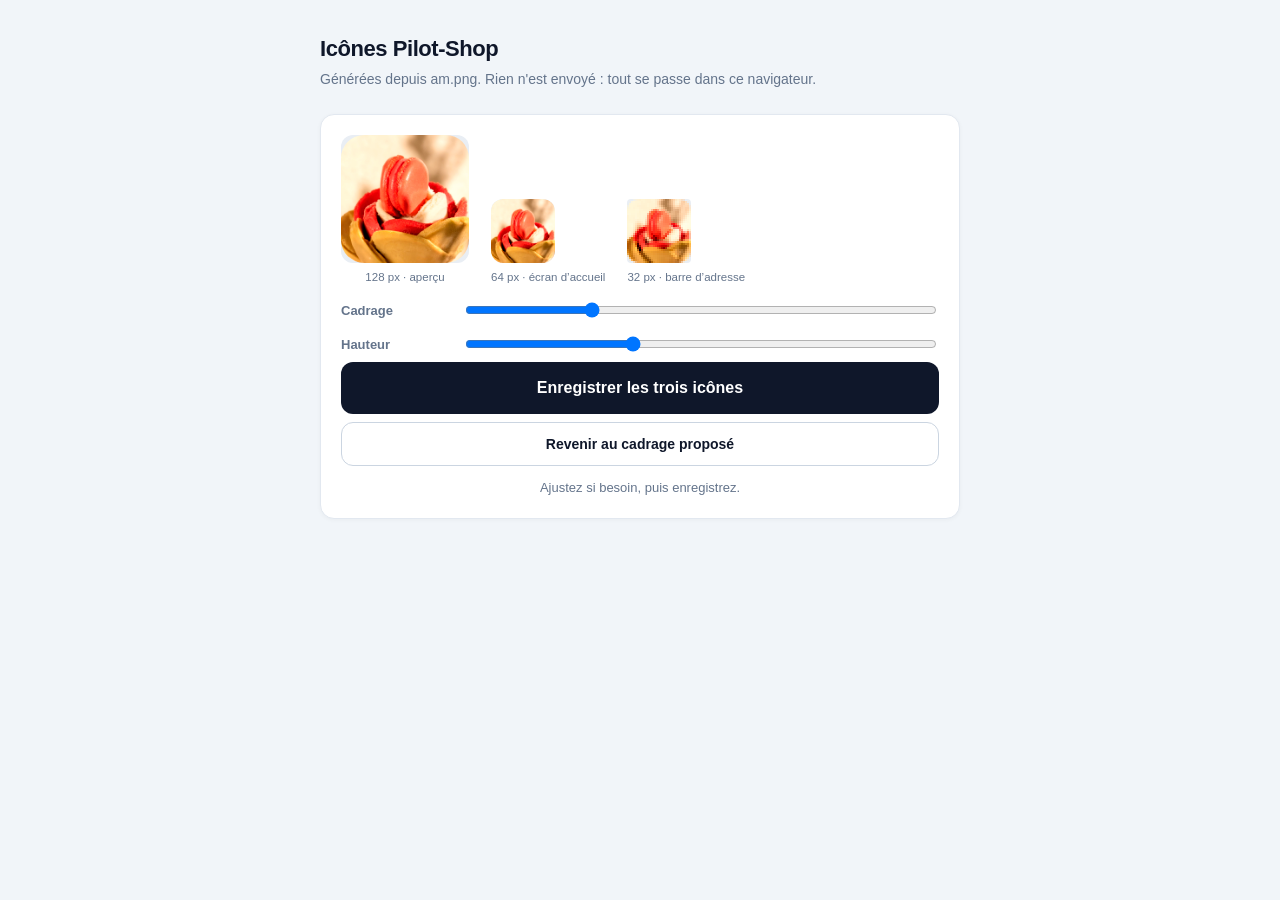
==== scripts/icones.html @ 74aa82da "fermeture: liste reelle en un seul bloc, filtrage saisonnier" ====
<!doctype html>
<html lang="fr">
<meta charset="utf-8">
<title>Icônes Pilot-Shop</title>
<!--
  scripts/icones.html
  Génère les trois icônes de l'application à partir de am.png.

  Le transfert des images depuis l'assistant coûterait un demi-mégaoctet encodé ;
  le navigateur fait le même travail en une seconde, sur votre poste.

  MODE D'EMPLOI
    1. Ouvrir ce fichier dans Chrome (double-clic).
    2. Vérifier l'aperçu, notamment la vignette à 32 px : c'est la taille réelle
       dans la barre d'adresse, et c'est là qu'une photo devient illisible.
    3. Cliquer sur « Enregistrer les trois icônes ».
    4. Déplacer les fichiers téléchargés dans le dossier icons/, en écrasant
       les anciens.
-->
<style>
  body{font:15px/1.5 -apple-system,BlinkMacSystemFont,'Segoe UI',Roboto,sans-serif;
       background:#F1F5F9;color:#0F172A;margin:0;padding:32px;display:flex;
       justify-content:center}
  .in{max-width:640px;width:100%}
  h1{font-size:22px;font-weight:800;letter-spacing:-.02em;margin:0 0 4px}
  p.sub{color:#64748B;margin:0 0 24px;font-size:14px}
  .card{background:#fff;border:1px solid #E2E8F0;border-radius:14px;
        box-shadow:0 1px 4px rgba(0,0,0,.04);padding:20px;margin-bottom:14px}
  .apercus{display:flex;align-items:flex-end;gap:22px;flex-wrap:wrap}
  .ap{text-align:center}
  .ap img{display:block;border-radius:12px;background:#E9EEF4}
  .ap span{display:block;font-size:11.5px;color:#64748B;margin-top:6px}
  .ap.petit img{border-radius:4px;image-rendering:pixelated}
  button{width:100%;min-height:52px;border:0;border-radius:12px;background:#0F172A;
         color:#fff;font-size:16px;font-weight:600;cursor:pointer;margin-top:8px}
  button:active{background:#000}
  button.clair{background:#fff;color:#0F172A;border:1px solid #CBD5E1;min-height:44px;
               font-size:14px}
  .reglage{display:flex;align-items:center;gap:12px;margin-top:14px}
  .reglage label{flex:0 0 110px;font-size:13px;font-weight:600;color:#64748B}
  .reglage input{flex:1}
  .etat{font-size:13px;color:#64748B;margin-top:12px;text-align:center}
  .err{background:#FEF2F2;color:#991B1B;border-radius:12px;padding:14px;font-size:14px}
</style>

<div class="in">
  <h1>Icônes Pilot-Shop</h1>
  <p class="sub">Générées depuis am.png. Rien n'est envoyé : tout se passe dans ce navigateur.</p>

  <div class="card">
    <div class="apercus" id="apercus"></div>

    <div class="reglage">
      <label for="zoom">Cadrage</label>
      <input type="range" id="zoom" min="24" max="70" value="36">
    </div>
    <div class="reglage">
      <label for="haut">Hauteur</label>
      <input type="range" id="haut" min="10" max="70" value="31">
    </div>

    <button id="go">Enregistrer les trois icônes</button>
    <button class="clair" id="reset">Revenir au cadrage proposé</button>
    <div class="etat" id="etat">Ajustez si besoin, puis enregistrez.</div>
  </div>
</div>

<script>
/* On lit am.png à la racine du projet — ce fichier vit dans scripts/. */
const SOURCE = '../am.png';
const TAILLES = [192, 512, 180];

const img = new Image();
let pret = false;

img.onload = () => { pret = true; dessiner(); };
img.onerror = () => {
  document.getElementById('apercus').innerHTML =
    '<div class="err">am.png introuvable. Ce fichier doit rester dans scripts/, ' +
    'et am.png à la racine du projet.</div>';
};
img.src = SOURCE;

/* Découpe carrée, contraste et saturation relevés — une photo réduite perd les
   deux —, puis coins arrondis comme une icône d'application. */
function fabriquer(taille) {
  const zoom = +document.getElementById('zoom').value / 100;
  const haut = +document.getElementById('haut').value / 100;

  const cote = Math.min(img.width, img.height) * zoom;
  const cx = img.width * 0.49, cy = img.height * haut;
  const sx = Math.max(0, Math.min(cx - cote / 2, img.width - cote));
  const sy = Math.max(0, Math.min(cy - cote / 2, img.height - cote));

  const cv = document.createElement('canvas');
  cv.width = cv.height = taille;
  const ctx = cv.getContext('2d');

  const r = taille * 0.18;
  ctx.beginPath();
  ctx.moveTo(r, 0);
  ctx.arcTo(taille, 0, taille, taille, r);
  ctx.arcTo(taille, taille, 0, taille, r);
  ctx.arcTo(0, taille, 0, 0, r);
  ctx.arcTo(0, 0, taille, 0, r);
  ctx.closePath();
  ctx.clip();

  ctx.imageSmoothingQuality = 'high';
  ctx.filter = 'saturate(1.18) contrast(1.12)';
  ctx.drawImage(img, sx, sy, cote, cote, 0, 0, taille, taille);
  return cv;
}

function dessiner() {
  if (!pret) return;
  const zone = document.getElementById('apercus');
  zone.innerHTML = '';
  [[128, 'aperçu'], [64, 'écran d’accueil'], [32, 'barre d’adresse']].forEach(([n, lb]) => {
    const cv = fabriquer(n);
    const d = document.createElement('div');
    d.className = 'ap' + (n === 32 ? ' petit' : '');
    const i = new Image();
    i.src = cv.toDataURL('image/png');
    i.width = i.height = n === 32 ? 64 : n;
    d.appendChild(i);
    const s = document.createElement('span');
    s.textContent = n + ' px · ' + lb;
    d.appendChild(s);
    zone.appendChild(d);
  });
}

document.getElementById('zoom').oninput = dessiner;
document.getElementById('haut').oninput = dessiner;
document.getElementById('reset').onclick = () => {
  document.getElementById('zoom').value = 36;
  document.getElementById('haut').value = 31;
  dessiner();
};

document.getElementById('go').onclick = () => {
  if (!pret) return;
  TAILLES.forEach((n, k) => {
    setTimeout(() => {
      fabriquer(n).toBlob(b => {
        const a = document.createElement('a');
        a.href = URL.createObjectURL(b);
        a.download = 'icon-' + n + '.png';
        a.click();
        setTimeout(() => URL.revokeObjectURL(a.href), 2000);
      }, 'image/png');
    }, k * 350);
  });
  document.getElementById('etat').textContent =
    'Trois fichiers téléchargés. Déplacez-les dans icons/ en écrasant les anciens.';
};
</script>
</html>
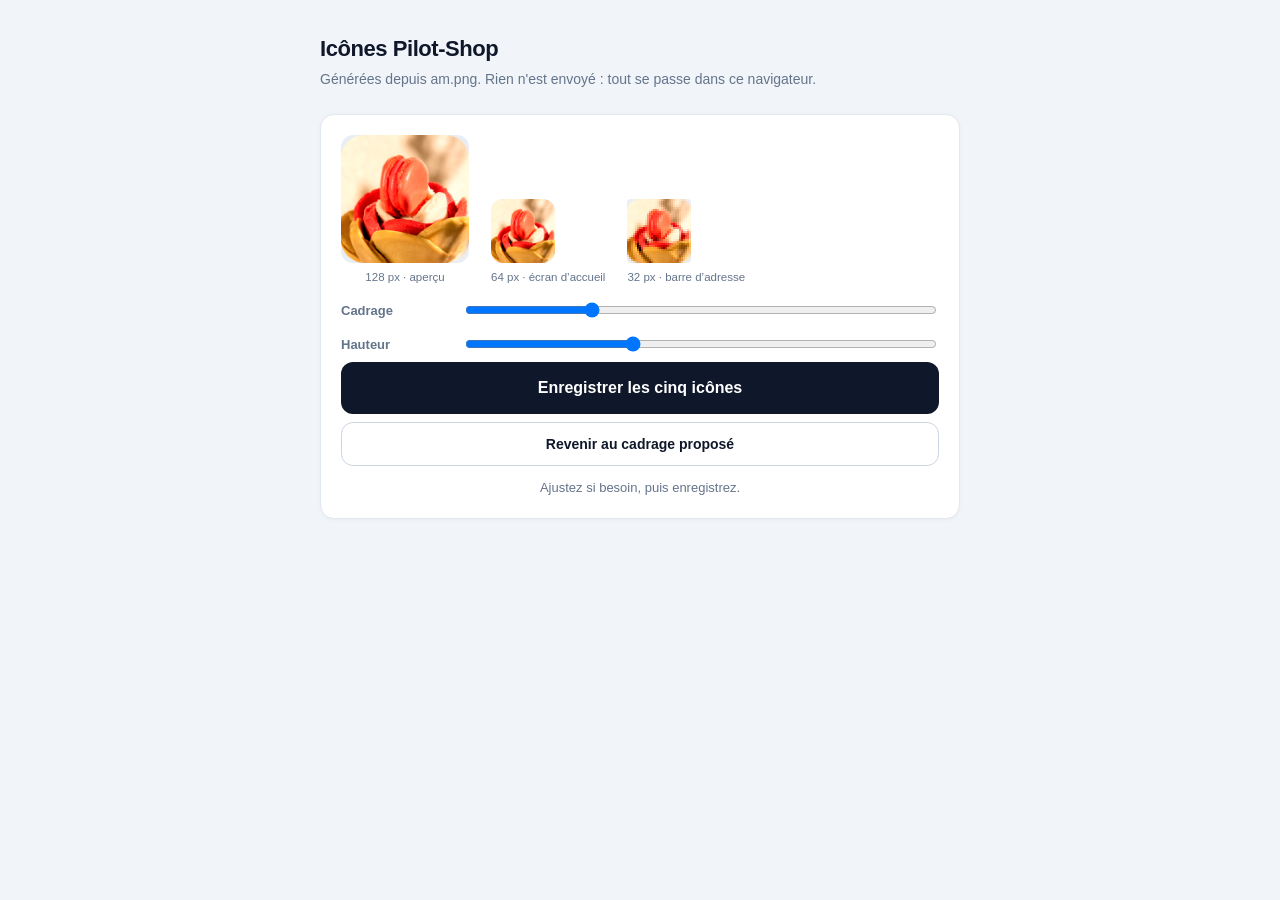
==== commit e52faf20: "icone: rose de glace Amorino" ====
--- a/scripts/icones.html
+++ b/scripts/icones.html
@@ -59,7 +59,7 @@
       <input type="range" id="haut" min="10" max="70" value="31">
     </div>
 
-    <button id="go">Enregistrer les trois icônes</button>
+    <button id="go">Enregistrer les cinq icônes</button>
     <button class="clair" id="reset">Revenir au cadrage proposé</button>
     <div class="etat" id="etat">Ajustez si besoin, puis enregistrez.</div>
   </div>
@@ -68,7 +68,16 @@
 <script>
 /* On lit am.png à la racine du projet — ce fichier vit dans scripts/. */
 const SOURCE = '../am.png';
-const TAILLES = [192, 512, 180];
+/* Cinq fichiers : trois normaux, deux « maskable ». Android recadre ces
+   dernières en cercle ou en goutte selon le téléphone, en ne gardant que les
+   80 % centraux — il leur faut donc une marge, sinon la rose est rognée. */
+const FICHIERS = [
+  { nom:'icon-192.png',          taille:192, marge:0 },
+  { nom:'icon-512.png',          taille:512, marge:0 },
+  { nom:'icon-180.png',          taille:180, marge:0 },
+  { nom:'icon-192-maskable.png', taille:192, marge:0.20 },
+  { nom:'icon-512-maskable.png', taille:512, marge:0.20 }
+];
 
 const img = new Image();
 let pret = false;
@@ -83,7 +92,8 @@
 
 /* Découpe carrée, contraste et saturation relevés — une photo réduite perd les
    deux —, puis coins arrondis comme une icône d'application. */
-function fabriquer(taille) {
+function fabriquer(taille, marge) {
+  marge = marge || 0;
   const zoom = +document.getElementById('zoom').value / 100;
   const haut = +document.getElementById('haut').value / 100;
 
@@ -95,6 +105,18 @@
   const cv = document.createElement('canvas');
   cv.width = cv.height = taille;
   const ctx = cv.getContext('2d');
+
+  if (marge) {
+    /* Une maskable remplit tout le carré, coins compris : c'est le système
+       qui découpe la forme. On pose un fond crème repris de la photo. */
+    ctx.fillStyle = '#EFE3D5';
+    ctx.fillRect(0, 0, taille, taille);
+    const d = Math.round(taille * marge);
+    ctx.imageSmoothingQuality = 'high';
+    ctx.filter = 'saturate(1.18) contrast(1.12)';
+    ctx.drawImage(img, sx, sy, cote, cote, d, d, taille - d * 2, taille - d * 2);
+    return cv;
+  }
 
   const r = taille * 0.18;
   ctx.beginPath();
@@ -117,7 +139,7 @@
   const zone = document.getElementById('apercus');
   zone.innerHTML = '';
   [[128, 'aperçu'], [64, 'écran d’accueil'], [32, 'barre d’adresse']].forEach(([n, lb]) => {
-    const cv = fabriquer(n);
+    const cv = fabriquer(n, 0);
     const d = document.createElement('div');
     d.className = 'ap' + (n === 32 ? ' petit' : '');
     const i = new Image();
@@ -141,19 +163,19 @@
 
 document.getElementById('go').onclick = () => {
   if (!pret) return;
-  TAILLES.forEach((n, k) => {
+  FICHIERS.forEach((f, k) => {
     setTimeout(() => {
-      fabriquer(n).toBlob(b => {
+      fabriquer(f.taille, f.marge).toBlob(b => {
         const a = document.createElement('a');
         a.href = URL.createObjectURL(b);
-        a.download = 'icon-' + n + '.png';
+        a.download = f.nom;
         a.click();
         setTimeout(() => URL.revokeObjectURL(a.href), 2000);
       }, 'image/png');
     }, k * 350);
   });
   document.getElementById('etat').textContent =
-    'Trois fichiers téléchargés. Déplacez-les dans icons/ en écrasant les anciens.';
+    'Cinq fichiers téléchargés. Déplacez-les dans icons/ en écrasant les anciens.';
 };
 </script>
 </html>
